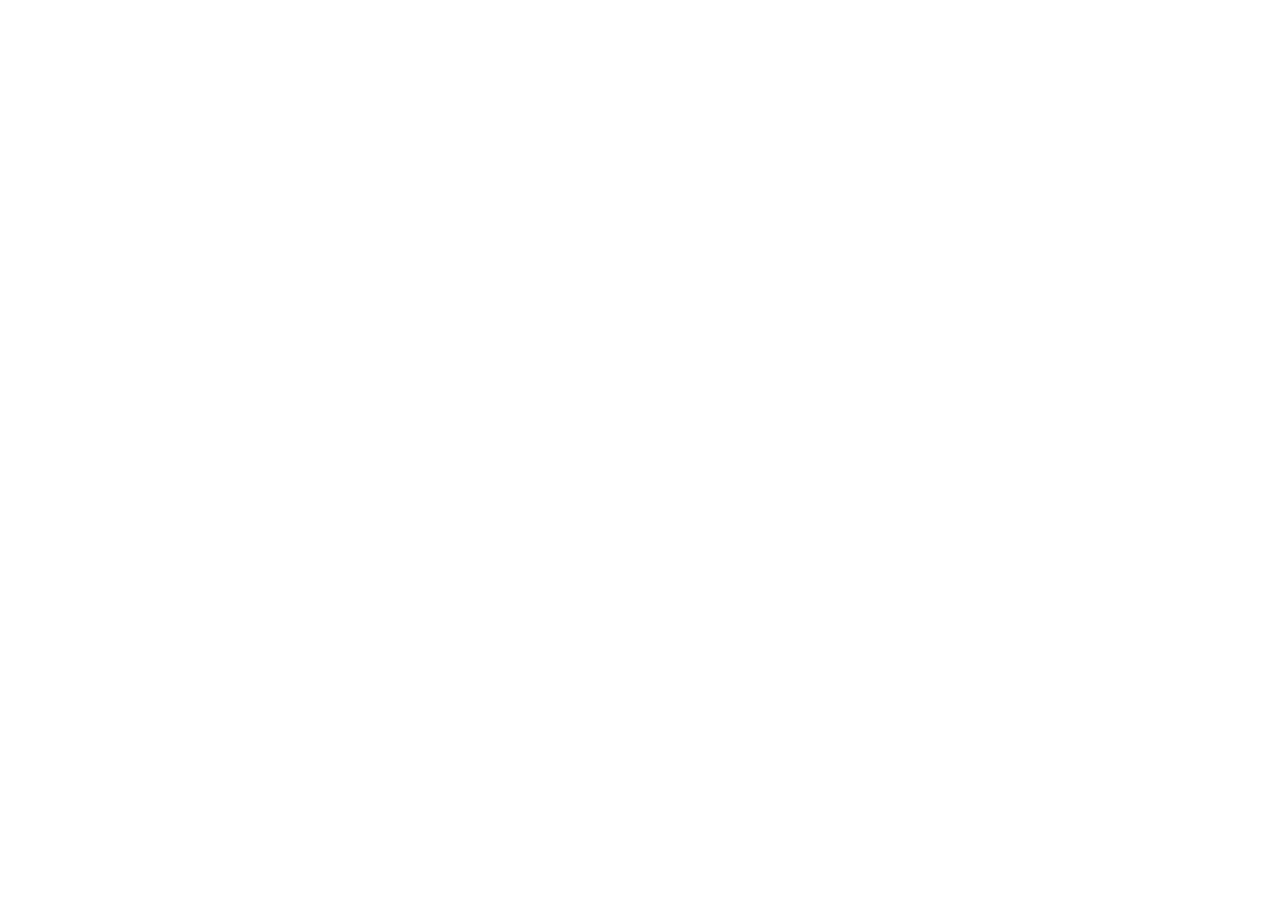
==== grupo/index.html @ f7e8f996 "Adiciona logo na página do grupo" ====
<!DOCTYPE html>
<html lang="pt-BR">
<head>
<meta charset="UTF-8">
<meta name="viewport" content="width=device-width, initial-scale=1.0">

<title>Grupo Oficial no WhatsApp</title>
<script type="text/javascript">
  //digite a url de redirect
  var url_link_redirect_pc = "https://araujo.com.br/blog/";

  //function js
  function isMobile() {
   const regex = /Mobi|Android|webOS|iPhone|iPad|iPod|BlackBerry|IEMobile|Opera Mini/i;
   return regex.test(navigator.userAgent);
  }

  //validation js
  if (isMobile()) { console.log("Mobile device detected"); } else {
   window.location = url_link_redirect_pc;
  }
 </script>
<style>
  :root {
    --bg: #f7f8fa;
    --card: #ffffff;
    --title: #111827;
    --text: #667085;
    --muted: #98a2b3;

    --green: #22c55e;
    --green-dark: #16a34a;
    --green-soft: #ecfdf3;

    --border: #e7eaf0;
    --shadow: rgba(16, 24, 40, 0.10);
  }

  * {
    margin: 0;
    padding: 0;
    box-sizing: border-box;
  }

  html {
    -webkit-font-smoothing: antialiased;
  }

  body {
    min-height: 100vh;
    font-family:
      Inter,
      -apple-system,
      BlinkMacSystemFont,
      "Segoe UI",
      Roboto,
      Arial,
      sans-serif;

    background:
      radial-gradient(
        circle at top,
        rgba(34, 197, 94, 0.08),
        transparent 420px
      ),
      var(--bg);

    display: flex;
    align-items: center;
    justify-content: center;

    padding: 24px;
  }

  .page {
    width: 100%;
    max-width: 480px;
  }

  .card {
    background: var(--card);

    border: 1px solid rgba(231, 234, 240, 0.85);

    border-radius: 28px;

    padding: 42px 34px 32px;

    box-shadow:
      0 24px 70px var(--shadow),
      0 4px 14px rgba(16, 24, 40, 0.05);

    text-align: center;

    animation: appear 0.6s ease forwards;
  }

  /* LOGO */

  .brand-area {
    margin-bottom: 22px;
  }

 .brand-icon {
  width: 125px;
  height: auto;

  margin: 0 auto 10px;

  background: transparent;

  display: flex;
  align-items: center;
  justify-content: center;

  overflow: visible;
  box-shadow: none;
}
 .brand-icon img {
  width: 100%;
  height: auto;

  display: block;

  object-fit: contain;
  object-position: center;

  padding: 8px;
  border-radius: 0;
}

  .brand-name {
    font-size: 14px;

    font-weight: 800;

    color: #1f2937;

    letter-spacing: 0.16em;

    text-transform: uppercase;
  }

  /* BADGE */

  .badge {
    display: inline-flex;

    align-items: center;

    gap: 8px;

    padding: 9px 14px;

    background: var(--green-soft);

    border: 1px solid rgba(34, 197, 94, 0.18);

    color: #16803c;

    border-radius: 999px;

    font-size: 12px;

    font-weight: 800;

    letter-spacing: 0.04em;

    margin-bottom: 24px;
  }

  .badge-dot {
    width: 8px;
    height: 8px;

    background: var(--green);

    border-radius: 50%;

    box-shadow: 0 0 0 5px rgba(34, 197, 94, 0.10);
  }

  /* TEXTO */

  h1 {
    color: var(--title);

    font-size: clamp(28px, 7vw, 38px);

    line-height: 1.12;

    letter-spacing: -0.045em;

    font-weight: 800;

    margin-bottom: 16px;
  }

  h1 span {
    color: var(--green-dark);
  }

  .subtitle {
    max-width: 390px;

    margin: 0 auto;

    color: var(--text);

    font-size: 16px;

    line-height: 1.65;

    margin-bottom: 28px;
  }

  /* BENEFÍCIOS */

  .benefits {
  display: flex;
  flex-direction: column;
  gap: 12px;
  width: 100%;
  margin-bottom: 24px;
  text-align: left;
}

.benefit {
  width: 100%;
  display: flex;
  align-items: center;
  gap: 12px;
  padding: 15px 16px;
  background: #fbfcfd;
  border: 1px solid #edf0f3;
  border-radius: 16px;
}

.check {
  width: 26px;
  height: 26px;
  min-width: 26px;
  border-radius: 50%;
  background: var(--green-soft);
  color: var(--green-dark);
  display: flex;
  align-items: center;
  justify-content: center;
  font-size: 15px;
  font-weight: 900;
}

.benefit p {
  margin: 0;
  color: #344054;
  font-size: 14px;
  line-height: 1.45;
  font-weight: 600;
}
.alert-box{

    margin:22px 0 18px;

    padding:14px 16px;

    background:#FFF7E6;

    border:1px solid #FFD591;

    border-radius:14px;

    color:#B45309;

    font-size:14px;

    font-weight:700;

    line-height:1.5;

    text-align:center;

}
  /* CTA */

 .cta-wrap {
  width: 100%;
  margin-top: 4px;
}

  .btn {
  width: 100%;
  min-height: 64px;

  display: flex;
  align-items: center;
  justify-content: center;

  gap: 11px;

  text-decoration: none;
  text-transform: uppercase;

  background: linear-gradient(
    135deg,
    #25d366,
    #1fbe59
  );

  color: white;

  border-radius: 17px;

  padding: 19px 18px;

  font-size: 16px;
  font-weight: 800;
  letter-spacing: 0.01em;

  box-shadow:
    0 14px 28px rgba(34, 197, 94, 0.26),
    0 0 0 0 rgba(34, 197, 94, 0.18);

  transition:
    transform 0.18s ease,
    box-shadow 0.18s ease,
    filter 0.18s ease;

  animation: buttonGlow 2.7s ease-in-out infinite;
}

  .btn:hover {
    transform: translateY(-2px);

    filter: brightness(0.98);

    box-shadow:
      0 18px 34px rgba(34, 197, 94, 0.32);
  }

  .btn:active {
    transform: scale(0.99);
  }

  .btn svg {
    width: 23px;
    height: 23px;
    fill: white;
  }

  /* TRUST */

  .trust{

    margin-top:18px;

    display:flex;

    flex-wrap:wrap;

    justify-content:center;

    gap:10px;

    color:#4b5563;

    font-size:14px;

    font-weight:600;

    line-height:1.5;

}

.trust span{

    display:flex;

    align-items:center;

    gap:5px;

}

  /* DIVISOR */

  .divider {
    height: 1px;

    background: linear-gradient(
      90deg,
      transparent,
      var(--border),
      transparent
    );

    margin: 27px 0 20px;
  }

  .footer {
    color: #a0a6b0;

    font-size: 12px;

    line-height: 1.55;
  }

  /* ANIMAÇÕES */

  @keyframes appear {
    from {
      opacity: 0;
      transform: translateY(18px);
    }

    to {
      opacity: 1;
      transform: translateY(0);
    }
  }

  @keyframes buttonGlow {
    0%,
    100% {
      box-shadow:
        0 14px 28px rgba(34, 197, 94, 0.25),
        0 0 0 0 rgba(34, 197, 94, 0.10);
    }

    50% {
      box-shadow:
        0 16px 34px rgba(34, 197, 94, 0.32),
        0 0 0 8px rgba(34, 197, 94, 0.06);
    }
  }

  /* MOBILE */

  @media (max-width: 520px) {

    body {
      padding: 16px;
      align-items: flex-start;
    }

    .page {
      margin-top: 28px;
    }

    .card {
  border-radius: 24px;
  padding: 42px 21px 26px;
}

    .brand-icon {
      width: 72px;
      height: 72px;
      border-radius: 21px;
    }

    .brand-icon svg {
      width: 40px;
      height: 40px;
    }

    h1 {
      font-size: 30px;
    }

    .subtitle {
      font-size: 15px;
    }

    .benefit {
      padding: 13px;
    }

    .btn {
      padding: 18px 14px;
      font-size: 15px;
    }
  }

  @media (max-width: 360px) {

    h1 {
      font-size: 27px;
    }

    .card {
      padding-left: 17px;
      padding-right: 17px;
    }

    .benefit p {
      font-size: 13px;
    }
  }

  @media (prefers-reduced-motion: reduce) {

    .card,
    .btn {
      animation: none;
    }
  }
</style>
</head>

<body>

<main class="page">

  <section class="card">

    <div class="brand-area">

      <div class="brand-icon">

        <!-- WhatsApp SVG -->
        <div class="brand-icon">

    <img
  src="./logo.png"
  alt="Fronteira VIP"
  class="logo-brand"
>

</div>
      </div>

      <div class="brand-name">
        <div class="brand-name">
  FRONTEIRA VIP
</div>
      </div>

    </div>


    <div class="badge">

  <span class="badge-dot"></span>

 🔥 TIRZEPATIDA • OFERTAS EXCLUSIVAS

</div>


<h1>
Encontre <span>Tirzepatida</span> e outros importados com condições exclusivas
</h1>


<p class="subtitle">
Entre gratuitamente no grupo oficial da Fronteira VIP e acompanhe novidades, reposições e ofertas de Tirzepatida, GHK-Cu, TG15 e outros produtos importados.
</p> 

        <div class="benefits">

  <div class="benefit">
    <div class="check">✓</div>

    <p>
      Reposições de Tirzepatida em primeira mão
    </p>
  </div>

  <div class="benefit">
    <div class="check">✓</div>

    <p>
      Condições especiais para produtos importados
    </p>
  </div>

  <div class="benefit">
    <div class="check">✓</div>

    <p>
      Atendimento diretamente com os administradores oficiais
    </p>
  </div>

  <div class="benefit">
    <div class="check">✓</div>

    <p>
     Produtos originais importados
    </p>
  </div>

</div>
<div class="alert-box">

    📦 Novos lotes são informados primeiro no grupo oficial.

</div>

<div class="cta-wrap">

  <a
    href="#"
    class="btn"
    id="joinBtn"
  >

    <svg viewBox="0 0 32 32" aria-hidden="true">
      <path d="M16.04 4.003c-6.615 0-11.997 5.382-11.997 11.998 0 2.112.551 4.173 1.596 5.987L3.94 28.19l6.347-1.665a11.94 11.94 0 0 0 5.75 1.464h.005c6.613 0 12-5.383 12-12 0-3.205-1.25-6.218-3.516-8.484A11.92 11.92 0 0 0 16.04 4.003Zm0 21.96h-.004a9.91 9.91 0 0 1-5.05-1.381l-.363-.215-3.767.988 1.005-3.672-.236-.377A9.94 9.94 0 0 1 6.07 16c0-5.5 4.474-9.974 9.973-9.974a9.91 9.91 0 0 1 7.054 2.922A9.91 9.91 0 0 1 26.016 16c-.002 5.5-4.475 9.963-9.976 9.963Zm5.47-7.47c-.3-.15-1.775-.875-2.05-.975-.275-.1-.475-.15-.675.15-.2.3-.775.975-.95 1.175-.175.2-.35.225-.65.075-.3-.15-1.267-.467-2.414-1.488-.892-.795-1.494-1.777-1.669-2.077-.175-.3-.019-.462.131-.612.135-.134.3-.35.45-.525.15-.175.2-.3.3-.5.1-.2.05-.375-.025-.525-.075-.15-.675-1.625-.925-2.225-.243-.584-.49-.504-.675-.513l-.575-.01c-.2 0-.525.075-.8.375-.275.3-1.05 1.025-1.05 2.5s1.075 2.9 1.225 3.1c.15.2 2.115 3.228 5.125 4.527.716.309 1.275.493 1.71.631.718.228 1.372.196 1.888.119.576-.086 1.775-.725 2.025-1.425.25-.7.25-1.3.175-1.425-.075-.125-.275-.2-.575-.35Z"/>
    </svg>

    🔥 QUERO ENTRAR NO GRUPO

  </a>

</div>
<div class="trust">

    <span class="trust-icon">🔒</span>

    <span>Grupo Oficial</span>

    <span>✅ Apenas administradores publicam</span>

    <span>🚚 Envio para todo o Brasil</span>

</div>


    <div class="divider"></div>


    <div class="footer">
  Você será direcionado ao convite oficial do WhatsApp.
  A participação é gratuita e você pode sair do grupo quando quiser.
  Não chamamos clientes no privado para solicitar pagamentos.
</div>

  </section>

</main>


<script>

  /* =========================================================
     CONFIGURAÇÃO
     Edite apenas estas duas linhas.
     ========================================================= */

  const META_PIXEL_ID = "2641093866305156";

  const WHATSAPP_LINK =
    "https://chat.whatsapp.com/DqnqKLRMrpiGBS6TAiBR3T?s=sh&p=a&ilr=1";

  /* ========================================================= */


  /* META PIXEL */

  !function(f,b,e,v,n,t,s){

    if(f.fbq)return;

    n=f.fbq=function(){

      n.callMethod
        ? n.callMethod.apply(n,arguments)
        : n.queue.push(arguments);

    };

    if(!f._fbq)f._fbq=n;

    n.push=n;

    n.loaded=!0;

    n.version='2.0';

    n.queue=[];

    t=b.createElement(e);

    t.async=!0;

    t.src=v;

    s=b.getElementsByTagName(e)[0];

    s.parentNode.insertBefore(t,s);

  }(
    window,
    document,
    'script',
    'https://connect.facebook.net/en_US/fbevents.js'
  );


  /*
    Só inicializa se você tiver colocado
    um Pixel válido.
  */

  if (
    META_PIXEL_ID &&
    META_PIXEL_ID !== "COLOQUE_O_PIXEL_AQUI"
  ) {

    fbq(
      'init',
      META_PIXEL_ID
    );

    fbq(
      'track',
      'PageView'
    );

    fbq(
      'track',
      'ViewContent'
    );

  }


  /* BOTÃO WHATSAPP */

  document
    .getElementById('joinBtn')
    .addEventListener(
      'click',
      function(e){

        e.preventDefault();


        /*
          Eventos do Pixel
        */

        if (
          typeof fbq !== 'undefined' &&
          META_PIXEL_ID !== "COLOQUE_O_PIXEL_AQUI"
        ) {

          fbq(
            'track',
            'Lead'
          );

          fbq(
            'track',
            'Contact'
          );

        }


        /*
          Redirecionamento
        */

        setTimeout(function(){

          window.location.href =
            WHATSAPP_LINK;

        }, 250);

      }
    );

</script>


<noscript>

  <!--
    Depois de adicionar seu Pixel,
    substitua COLOQUE_O_PIXEL_AQUI
    também nesta URL.
  -->

  <img
    height="1"
    width="1"
    style="display:none"
    src="https://www.facebook.com/tr?id=COLOQUE_O_PIXEL_AQUI&ev=PageView&noscript=1"
  >

</noscript>

</body>
</html>
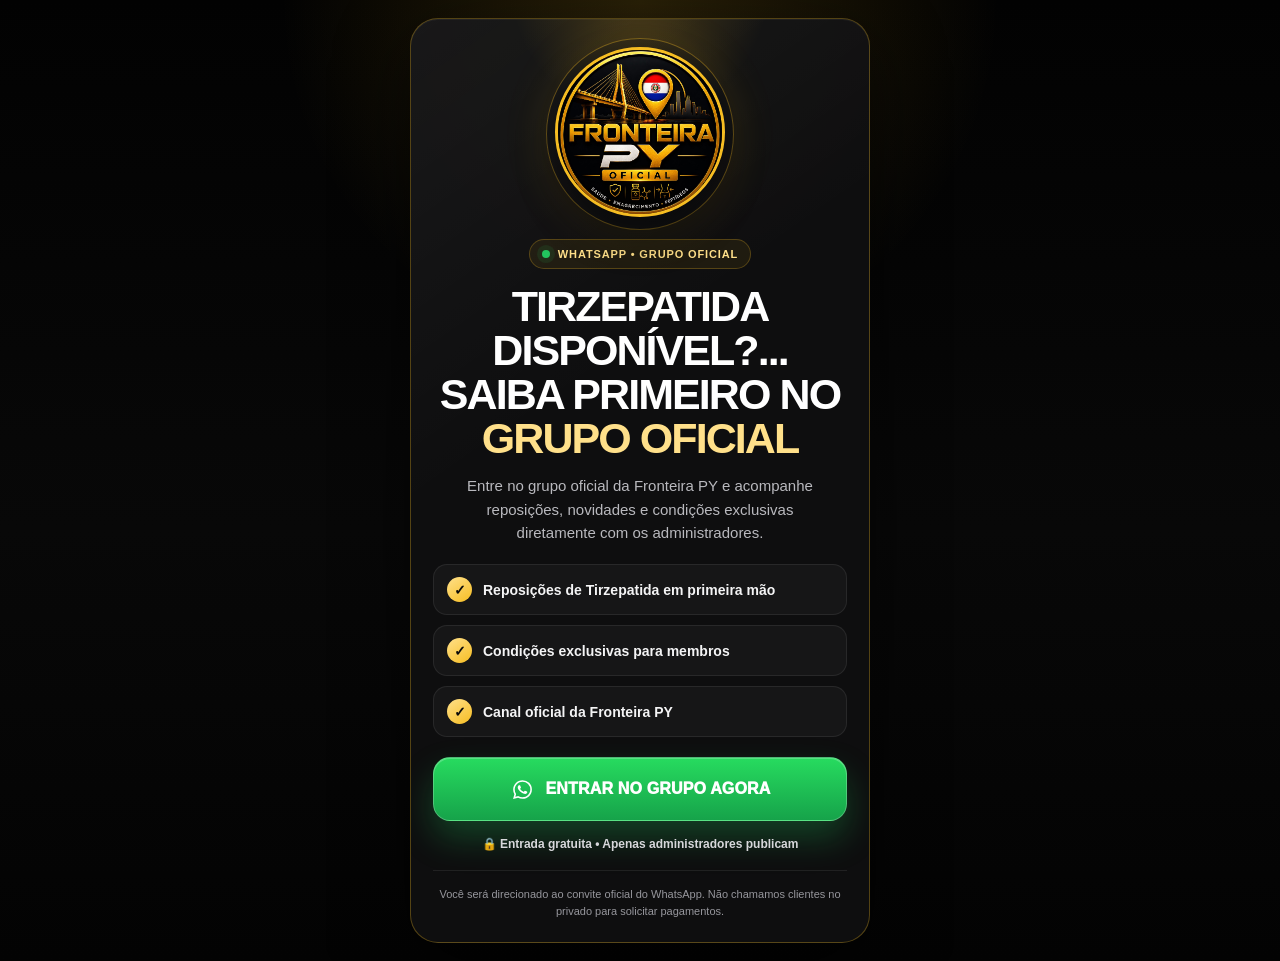
==== commit ee1532ff: "Nova landing Fronteira PY" ====
--- a/grupo/index.html
+++ b/grupo/index.html
@@ -1,796 +1,467 @@
 <!DOCTYPE html>
 <html lang="pt-BR">
 <head>
-<meta charset="UTF-8">
-<meta name="viewport" content="width=device-width, initial-scale=1.0">
-
-<title>Grupo Oficial no WhatsApp</title>
-<script type="text/javascript">
-  //digite a url de redirect
-  var url_link_redirect_pc = "https://araujo.com.br/blog/";
-
-  //function js
-  function isMobile() {
-   const regex = /Mobi|Android|webOS|iPhone|iPad|iPod|BlackBerry|IEMobile|Opera Mini/i;
-   return regex.test(navigator.userAgent);
-  }
-
-  //validation js
-  if (isMobile()) { console.log("Mobile device detected"); } else {
-   window.location = url_link_redirect_pc;
-  }
- </script>
-<style>
-  :root {
-    --bg: #f7f8fa;
-    --card: #ffffff;
-    --title: #111827;
-    --text: #667085;
-    --muted: #98a2b3;
-
-    --green: #22c55e;
-    --green-dark: #16a34a;
-    --green-soft: #ecfdf3;
-
-    --border: #e7eaf0;
-    --shadow: rgba(16, 24, 40, 0.10);
-  }
-
-  * {
-    margin: 0;
-    padding: 0;
-    box-sizing: border-box;
-  }
-
-  html {
-    -webkit-font-smoothing: antialiased;
-  }
-
-  body {
-    min-height: 100vh;
-    font-family:
-      Inter,
-      -apple-system,
-      BlinkMacSystemFont,
-      "Segoe UI",
-      Roboto,
-      Arial,
-      sans-serif;
-
-    background:
-      radial-gradient(
-        circle at top,
-        rgba(34, 197, 94, 0.08),
-        transparent 420px
-      ),
-      var(--bg);
-
-    display: flex;
-    align-items: center;
-    justify-content: center;
-
-    padding: 24px;
-  }
-
-  .page {
-    width: 100%;
-    max-width: 480px;
-  }
-
-  .card {
-    background: var(--card);
-
-    border: 1px solid rgba(231, 234, 240, 0.85);
-
-    border-radius: 28px;
-
-    padding: 42px 34px 32px;
-
-    box-shadow:
-      0 24px 70px var(--shadow),
-      0 4px 14px rgba(16, 24, 40, 0.05);
-
-    text-align: center;
-
-    animation: appear 0.6s ease forwards;
-  }
-
-  /* LOGO */
-
-  .brand-area {
-    margin-bottom: 22px;
-  }
-
- .brand-icon {
-  width: 125px;
-  height: auto;
-
-  margin: 0 auto 10px;
-
-  background: transparent;
-
-  display: flex;
-  align-items: center;
-  justify-content: center;
-
-  overflow: visible;
-  box-shadow: none;
-}
- .brand-icon img {
-  width: 100%;
-  height: auto;
-
-  display: block;
-
-  object-fit: contain;
-  object-position: center;
-
-  padding: 8px;
-  border-radius: 0;
-}
-
-  .brand-name {
-    font-size: 14px;
-
-    font-weight: 800;
-
-    color: #1f2937;
-
-    letter-spacing: 0.16em;
-
-    text-transform: uppercase;
-  }
-
-  /* BADGE */
-
-  .badge {
-    display: inline-flex;
-
-    align-items: center;
-
-    gap: 8px;
-
-    padding: 9px 14px;
-
-    background: var(--green-soft);
-
-    border: 1px solid rgba(34, 197, 94, 0.18);
-
-    color: #16803c;
-
-    border-radius: 999px;
-
-    font-size: 12px;
-
-    font-weight: 800;
-
-    letter-spacing: 0.04em;
-
-    margin-bottom: 24px;
-  }
-
-  .badge-dot {
-    width: 8px;
-    height: 8px;
-
-    background: var(--green);
-
-    border-radius: 50%;
-
-    box-shadow: 0 0 0 5px rgba(34, 197, 94, 0.10);
-  }
-
-  /* TEXTO */
-
-  h1 {
-    color: var(--title);
-
-    font-size: clamp(28px, 7vw, 38px);
-
-    line-height: 1.12;
-
-    letter-spacing: -0.045em;
-
-    font-weight: 800;
-
-    margin-bottom: 16px;
-  }
-
-  h1 span {
-    color: var(--green-dark);
-  }
-
-  .subtitle {
-    max-width: 390px;
-
-    margin: 0 auto;
-
-    color: var(--text);
-
-    font-size: 16px;
-
-    line-height: 1.65;
-
-    margin-bottom: 28px;
-  }
-
-  /* BENEFÍCIOS */
-
-  .benefits {
-  display: flex;
-  flex-direction: column;
-  gap: 12px;
-  width: 100%;
-  margin-bottom: 24px;
-  text-align: left;
-}
-
-.benefit {
-  width: 100%;
-  display: flex;
-  align-items: center;
-  gap: 12px;
-  padding: 15px 16px;
-  background: #fbfcfd;
-  border: 1px solid #edf0f3;
-  border-radius: 16px;
-}
-
-.check {
-  width: 26px;
-  height: 26px;
-  min-width: 26px;
-  border-radius: 50%;
-  background: var(--green-soft);
-  color: var(--green-dark);
-  display: flex;
-  align-items: center;
-  justify-content: center;
-  font-size: 15px;
-  font-weight: 900;
-}
-
-.benefit p {
-  margin: 0;
-  color: #344054;
-  font-size: 14px;
-  line-height: 1.45;
-  font-weight: 600;
-}
-.alert-box{
-
-    margin:22px 0 18px;
-
-    padding:14px 16px;
-
-    background:#FFF7E6;
-
-    border:1px solid #FFD591;
-
-    border-radius:14px;
-
-    color:#B45309;
-
-    font-size:14px;
-
-    font-weight:700;
-
-    line-height:1.5;
-
-    text-align:center;
-
-}
-  /* CTA */
-
- .cta-wrap {
-  width: 100%;
-  margin-top: 4px;
-}
-
-  .btn {
-  width: 100%;
-  min-height: 64px;
-
-  display: flex;
-  align-items: center;
-  justify-content: center;
-
-  gap: 11px;
-
-  text-decoration: none;
-  text-transform: uppercase;
-
-  background: linear-gradient(
-    135deg,
-    #25d366,
-    #1fbe59
-  );
-
-  color: white;
-
-  border-radius: 17px;
-
-  padding: 19px 18px;
-
-  font-size: 16px;
-  font-weight: 800;
-  letter-spacing: 0.01em;
-
-  box-shadow:
-    0 14px 28px rgba(34, 197, 94, 0.26),
-    0 0 0 0 rgba(34, 197, 94, 0.18);
-
-  transition:
-    transform 0.18s ease,
-    box-shadow 0.18s ease,
-    filter 0.18s ease;
-
-  animation: buttonGlow 2.7s ease-in-out infinite;
-}
-
-  .btn:hover {
-    transform: translateY(-2px);
-
-    filter: brightness(0.98);
-
-    box-shadow:
-      0 18px 34px rgba(34, 197, 94, 0.32);
-  }
-
-  .btn:active {
-    transform: scale(0.99);
-  }
-
-  .btn svg {
-    width: 23px;
-    height: 23px;
-    fill: white;
-  }
-
-  /* TRUST */
-
-  .trust{
-
-    margin-top:18px;
-
-    display:flex;
-
-    flex-wrap:wrap;
-
-    justify-content:center;
-
-    gap:10px;
-
-    color:#4b5563;
-
-    font-size:14px;
-
-    font-weight:600;
-
-    line-height:1.5;
-
-}
-
-.trust span{
-
-    display:flex;
-
-    align-items:center;
-
-    gap:5px;
-
-}
-
-  /* DIVISOR */
-
-  .divider {
-    height: 1px;
-
-    background: linear-gradient(
-      90deg,
-      transparent,
-      var(--border),
-      transparent
-    );
-
-    margin: 27px 0 20px;
-  }
-
-  .footer {
-    color: #a0a6b0;
-
-    font-size: 12px;
-
-    line-height: 1.55;
-  }
-
-  /* ANIMAÇÕES */
-
-  @keyframes appear {
-    from {
-      opacity: 0;
-      transform: translateY(18px);
-    }
-
-    to {
-      opacity: 1;
-      transform: translateY(0);
-    }
-  }
-
-  @keyframes buttonGlow {
-    0%,
-    100% {
+  <meta charset="UTF-8">
+  <meta name="viewport" content="width=device-width, initial-scale=1, viewport-fit=cover">
+  <meta name="theme-color" content="#050505">
+  <meta name="description" content="Entre no grupo oficial da Fronteira PY no WhatsApp.">
+  <meta property="og:type" content="website">
+  <meta property="og:title" content="FRONTEIRA PY | OFICIAL">
+  <meta property="og:description" content="Avisos, novidades e condições exclusivas no grupo oficial.">
+  <meta property="og:image" content="assets/logo-fronteira-py.jpeg">
+  <title>FRONTEIRA PY | OFICIAL</title>
+
+  <style>
+    :root {
+      --bg: #050505;
+      --card: rgba(15, 15, 16, .94);
+      --gold: #f6bd22;
+      --gold-soft: #ffe08a;
+      --green: #22c55e;
+      --green-dark: #16a34a;
+      --text: #ffffff;
+      --muted: #b9b9be;
+      --line: rgba(246, 189, 34, .30);
+    }
+
+    * {
+      box-sizing: border-box;
+      margin: 0;
+      padding: 0;
+    }
+
+    html {
+      -webkit-font-smoothing: antialiased;
+    }
+
+    body {
+      min-height: 100svh;
+      display: grid;
+      place-items: center;
+      padding: 18px;
+      color: var(--text);
+      font-family: Inter, -apple-system, BlinkMacSystemFont, "Segoe UI", Roboto, Arial, sans-serif;
+      background:
+        radial-gradient(circle at 50% 0%, rgba(246, 189, 34, .16), transparent 360px),
+        linear-gradient(180deg, #020202 0%, #080808 55%, #030303 100%);
+      overflow-x: hidden;
+    }
+
+    .page {
+      width: min(100%, 460px);
+    }
+
+    .card {
+      position: relative;
+      overflow: hidden;
+      padding: 28px 22px 22px;
+      text-align: center;
+      border: 1px solid var(--line);
+      border-radius: 28px;
+      background:
+        linear-gradient(145deg, rgba(255,255,255,.045), transparent 40%),
+        var(--card);
       box-shadow:
-        0 14px 28px rgba(34, 197, 94, 0.25),
-        0 0 0 0 rgba(34, 197, 94, 0.10);
-    }
-
-    50% {
+        0 28px 70px rgba(0,0,0,.58),
+        inset 0 1px 0 rgba(255,255,255,.05);
+      animation: appear .55s ease both;
+    }
+
+    .card::before {
+      content: "";
+      position: absolute;
+      width: 260px;
+      height: 260px;
+      top: -160px;
+      left: 50%;
+      transform: translateX(-50%);
+      border-radius: 50%;
+      background: radial-gradient(circle, rgba(246,189,34,.22), transparent 70%);
+      pointer-events: none;
+    }
+
+    .logo-wrap {
+      width: 170px;
+      margin: 0 auto 18px;
+      position: relative;
+    }
+
+    .logo-wrap::before {
+      content: "";
+      position: absolute;
+      inset: -9px;
+      border-radius: 50%;
+      border: 1px solid rgba(246,189,34,.38);
+      box-shadow: 0 0 45px rgba(246,189,34,.14);
+    }
+
+    .logo {
+      position: relative;
+      z-index: 1;
+      width: 100%;
+      aspect-ratio: 1 / 1;
+      object-fit: cover;
+      border-radius: 50%;
+      border: 3px solid var(--gold);
+      box-shadow: 0 18px 38px rgba(0,0,0,.46);
+    }
+
+    .eyebrow {
+      display: inline-flex;
+      align-items: center;
+      gap: 8px;
+      padding: 8px 12px;
+      margin-bottom: 16px;
+      color: var(--gold-soft);
+      font-size: 11px;
+      font-weight: 900;
+      letter-spacing: .08em;
+      text-transform: uppercase;
+      border: 1px solid rgba(246,189,34,.25);
+      border-radius: 999px;
+      background: rgba(246,189,34,.07);
+    }
+
+    .dot {
+      width: 8px;
+      height: 8px;
+      border-radius: 50%;
+      background: var(--green);
+      box-shadow: 0 0 0 5px rgba(34,197,94,.10);
+    }
+
+    h1 {
+      font-size: clamp(32px, 9vw, 43px);
+      line-height: 1.02;
+      letter-spacing: -.045em;
+      text-transform: uppercase;
+      margin-bottom: 14px;
+    }
+
+    h1 span {
+      color: var(--gold-soft);
+    }
+
+    .subtitle {
+      max-width: 370px;
+      margin: 0 auto 20px;
+      color: var(--muted);
+      font-size: 15px;
+      line-height: 1.55;
+    }
+
+    .benefits {
+      display: grid;
+      gap: 10px;
+      margin-bottom: 20px;
+      text-align: left;
+    }
+
+    .benefit {
+      display: flex;
+      align-items: center;
+      gap: 11px;
+      padding: 12px 13px;
+      color: #f4f4f5;
+      border: 1px solid rgba(255,255,255,.08);
+      border-radius: 14px;
+      background: rgba(255,255,255,.035);
+      font-size: 14px;
+      font-weight: 700;
+    }
+
+    .check {
+      flex: 0 0 auto;
+      width: 25px;
+      height: 25px;
+      display: grid;
+      place-items: center;
+      border-radius: 50%;
+      color: #0b0b0b;
+      background: linear-gradient(145deg, var(--gold-soft), var(--gold));
+      font-size: 14px;
+      font-weight: 950;
+    }
+
+    .btn {
+      width: 100%;
+      min-height: 64px;
+      display: flex;
+      align-items: center;
+      justify-content: center;
+      gap: 11px;
+      padding: 17px 18px;
+      color: white;
+      text-decoration: none;
+      text-transform: uppercase;
+      border-radius: 17px;
+      border: 1px solid rgba(255,255,255,.23);
+      background: linear-gradient(180deg, #27db5f, var(--green-dark));
       box-shadow:
-        0 16px 34px rgba(34, 197, 94, 0.32),
-        0 0 0 8px rgba(34, 197, 94, 0.06);
-    }
-  }
-
-  /* MOBILE */
-
-  @media (max-width: 520px) {
-
-    body {
-      padding: 16px;
-      align-items: flex-start;
-    }
-
-    .page {
-      margin-top: 28px;
-    }
-
-    .card {
-  border-radius: 24px;
-  padding: 42px 21px 26px;
-}
-
-    .brand-icon {
-      width: 72px;
-      height: 72px;
-      border-radius: 21px;
-    }
-
-    .brand-icon svg {
-      width: 40px;
-      height: 40px;
-    }
-
-    h1 {
-      font-size: 30px;
-    }
-
-    .subtitle {
-      font-size: 15px;
-    }
-
-    .benefit {
-      padding: 13px;
-    }
-
-    .btn {
-      padding: 18px 14px;
-      font-size: 15px;
-    }
-  }
-
-  @media (max-width: 360px) {
-
-    h1 {
-      font-size: 27px;
-    }
-
-    .card {
-      padding-left: 17px;
-      padding-right: 17px;
-    }
-
-    .benefit p {
-      font-size: 13px;
-    }
-  }
-
-  @media (prefers-reduced-motion: reduce) {
-
-    .card,
-    .btn {
-      animation: none;
-    }
-  }
-</style>
+        0 17px 34px rgba(34,197,94,.28),
+        inset 0 1px 0 rgba(255,255,255,.22);
+      font-size: 16px;
+      font-weight: 950;
+      letter-spacing: .01em;
+      transition: transform .18s ease, filter .18s ease, box-shadow .18s ease;
+      animation: pulse 2.7s ease-in-out infinite;
+    }
+
+    .btn:hover {
+      transform: translateY(-2px);
+      filter: brightness(1.05);
+      box-shadow: 0 22px 42px rgba(34,197,94,.37);
+    }
+
+    .btn:active {
+      transform: scale(.99);
+    }
+
+    .btn svg {
+      width: 25px;
+      height: 25px;
+      fill: currentColor;
+    }
+
+    .trust {
+      margin-top: 14px;
+      color: #d7d7db;
+      font-size: 12px;
+      font-weight: 700;
+      line-height: 1.55;
+    }
+
+    .security {
+      margin-top: 16px;
+      padding-top: 15px;
+      color: #96969c;
+      font-size: 11px;
+      line-height: 1.55;
+      border-top: 1px solid rgba(255,255,255,.08);
+    }
+
+    @keyframes appear {
+      from {
+        opacity: 0;
+        transform: translateY(16px);
+      }
+      to {
+        opacity: 1;
+        transform: translateY(0);
+      }
+    }
+
+    @keyframes pulse {
+      0%, 100% {
+        box-shadow:
+          0 17px 34px rgba(34,197,94,.27),
+          0 0 0 0 rgba(34,197,94,.08);
+      }
+      50% {
+        box-shadow:
+          0 20px 40px rgba(34,197,94,.36),
+          0 0 0 7px rgba(34,197,94,.04);
+      }
+    }
+
+    @media (max-height: 760px) and (max-width: 600px) {
+      body {
+        place-items: start center;
+      }
+
+      .card {
+        padding-top: 21px;
+      }
+
+      .logo-wrap {
+        width: 135px;
+        margin-bottom: 14px;
+      }
+
+      .eyebrow {
+        margin-bottom: 12px;
+      }
+
+      h1 {
+        font-size: 31px;
+        margin-bottom: 10px;
+      }
+
+      .subtitle {
+        margin-bottom: 15px;
+        font-size: 14px;
+      }
+
+      .benefits {
+        gap: 8px;
+        margin-bottom: 15px;
+      }
+
+      .benefit {
+        padding: 9px 11px;
+        font-size: 13px;
+      }
+
+      .btn {
+        min-height: 58px;
+        padding: 14px;
+        font-size: 14px;
+      }
+
+      .trust {
+        margin-top: 11px;
+      }
+
+      .security {
+        margin-top: 12px;
+        padding-top: 12px;
+      }
+    }
+
+    @media (max-width: 370px) {
+      body {
+        padding: 10px;
+      }
+
+      .card {
+        border-radius: 22px;
+        padding-left: 16px;
+        padding-right: 16px;
+      }
+
+      .logo-wrap {
+        width: 130px;
+      }
+    }
+
+    @media (prefers-reduced-motion: reduce) {
+      .card,
+      .btn {
+        animation: none;
+      }
+    }
+  </style>
 </head>
 
 <body>
-
-<main class="page">
-
-  <section class="card">
-
-    <div class="brand-area">
-
-      <div class="brand-icon">
-
-        <!-- WhatsApp SVG -->
-        <div class="brand-icon">
-
+  <main class="page">
+    <section class="card">
+      <div class="logo-wrap">
+        <img
+          class="logo"
+          src="assets/logo-fronteira-py.jpeg"
+          alt="Logo FRONTEIRA PY | OFICIAL"
+        >
+      </div>
+
+      <div class="eyebrow">
+        <span class="dot"></span>
+        Whatsapp • GRUPO OFICIAL
+      </div>
+
+      <h1>
+        Tirzepatida disponível?...
+        Saiba primeiro no
+        <span>Grupo oficial</span>
+      </h1>
+
+      <p class="subtitle">
+        Entre no grupo oficial da Fronteira PY e acompanhe reposições, novidades e condições exclusivas diretamente com os administradores.
+      </p>
+
+      <div class="benefits">
+        <div class="benefit">
+          <span class="check">✓</span>
+          <span> Reposições de Tirzepatida em primeira mão</span>
+        </div>
+
+        <div class="benefit">
+          <span class="check">✓</span>
+          <span>Condições exclusivas para membros</span>
+        </div>
+
+        <div class="benefit">
+          <span class="check">✓</span>
+          <span>Canal oficial da Fronteira PY</span>
+        </div>
+      </div>
+
+      <a
+        href="#"
+        class="btn"
+        id="joinBtn"
+        aria-label="Entrar no grupo oficial da Fronteira PY no WhatsApp"
+      >
+        <svg viewBox="0 0 32 32" aria-hidden="true">
+          <path d="M16.04 4.003c-6.615 0-11.997 5.382-11.997 11.998 0 2.112.551 4.173 1.596 5.987L3.94 28.19l6.347-1.665a11.94 11.94 0 0 0 5.75 1.464h.005c6.613 0 12-5.383 12-12 0-3.205-1.25-6.218-3.516-8.484A11.92 11.92 0 0 0 16.04 4.003Zm0 21.96h-.004a9.91 9.91 0 0 1-5.05-1.381l-.363-.215-3.767.988 1.005-3.672-.236-.377A9.94 9.94 0 0 1 6.07 16c0-5.5 4.474-9.974 9.973-9.974a9.91 9.91 0 0 1 7.054 2.922A9.91 9.91 0 0 1 26.016 16c-.002 5.5-4.475 9.963-9.976 9.963Zm5.47-7.47c-.3-.15-1.775-.875-2.05-.975-.275-.1-.475-.15-.675.15-.2.3-.775.975-.95 1.175-.175.2-.35.225-.65.075-.3-.15-1.267-.467-2.414-1.488-.892-.795-1.494-1.777-1.669-2.077-.175-.3-.019-.462.131-.612.135-.134.3-.35.45-.525.15-.175.2-.3.3-.5.1-.2.05-.375-.025-.525-.075-.15-.675-1.625-.925-2.225-.243-.584-.49-.504-.675-.513l-.575-.01c-.2 0-.525.075-.8.375-.275.3-1.05 1.025-1.05 2.5s1.075 2.9 1.225 3.1c.15.2 2.115 3.228 5.125 4.527.716.309 1.275.493 1.71.631.718.228 1.372.196 1.888.119.576-.086 1.775-.725 2.025-1.425.25-.7.25-1.3.175-1.425-.075-.125-.275-.2-.575-.35Z"/>
+        </svg>
+
+        Entrar no grupo agora
+      </a>
+
+      <div class="trust">
+        🔒 Entrada gratuita • Apenas administradores publicam
+      </div>
+
+      <div class="security">
+        Você será direcionado ao convite oficial do WhatsApp.
+Não chamamos clientes no privado para solicitar pagamentos.
+      </div>
+    </section>
+  </main>
+
+  <script>
+    /* Edite apenas estas duas linhas */
+    const META_PIXEL_ID = "2641093866305156";
+    const WHATSAPP_LINK = "https://chat.whatsapp.com/EiExs5i2dfKIcZ0z8BDYIE?s=hd&p=i&ilr=0";
+
+    !function(f,b,e,v,n,t,s){
+      if(f.fbq)return;
+      n=f.fbq=function(){
+        n.callMethod
+          ? n.callMethod.apply(n,arguments)
+          : n.queue.push(arguments);
+      };
+      if(!f._fbq)f._fbq=n;
+      n.push=n;
+      n.loaded=!0;
+      n.version="2.0";
+      n.queue=[];
+      t=b.createElement(e);
+      t.async=!0;
+      t.src=v;
+      s=b.getElementsByTagName(e)[0];
+      s.parentNode.insertBefore(t,s);
+    }(window,document,"script","https://connect.facebook.net/en_US/fbevents.js");
+
+    if (META_PIXEL_ID && META_PIXEL_ID !== "COLOQUE_O_PIXEL_AQUI") {
+      fbq("init", META_PIXEL_ID);
+      fbq("track", "PageView");
+      fbq("track", "ViewContent");
+    }
+
+    document.getElementById("joinBtn").addEventListener("click", function(event) {
+      event.preventDefault();
+
+      if (typeof fbq !== "undefined" && META_PIXEL_ID !== "COLOQUE_O_PIXEL_AQUI") {
+        fbq("track", "Lead");
+        fbq("track", "Contact");
+      }
+
+      setTimeout(function() {
+        window.location.href = WHATSAPP_LINK;
+      }, 220);
+    });
+  </script>
+
+  <noscript>
     <img
-  src="./logo.png"
-  alt="Fronteira VIP"
-  class="logo-brand"
->
-
-</div>
-      </div>
-
-      <div class="brand-name">
-        <div class="brand-name">
-  FRONTEIRA VIP
-</div>
-      </div>
-
-    </div>
-
-
-    <div class="badge">
-
-  <span class="badge-dot"></span>
-
- 🔥 TIRZEPATIDA • OFERTAS EXCLUSIVAS
-
-</div>
-
-
-<h1>
-Encontre <span>Tirzepatida</span> e outros importados com condições exclusivas
-</h1>
-
-
-<p class="subtitle">
-Entre gratuitamente no grupo oficial da Fronteira VIP e acompanhe novidades, reposições e ofertas de Tirzepatida, GHK-Cu, TG15 e outros produtos importados.
-</p> 
-
-        <div class="benefits">
-
-  <div class="benefit">
-    <div class="check">✓</div>
-
-    <p>
-      Reposições de Tirzepatida em primeira mão
-    </p>
-  </div>
-
-  <div class="benefit">
-    <div class="check">✓</div>
-
-    <p>
-      Condições especiais para produtos importados
-    </p>
-  </div>
-
-  <div class="benefit">
-    <div class="check">✓</div>
-
-    <p>
-      Atendimento diretamente com os administradores oficiais
-    </p>
-  </div>
-
-  <div class="benefit">
-    <div class="check">✓</div>
-
-    <p>
-     Produtos originais importados
-    </p>
-  </div>
-
-</div>
-<div class="alert-box">
-
-    📦 Novos lotes são informados primeiro no grupo oficial.
-
-</div>
-
-<div class="cta-wrap">
-
-  <a
-    href="#"
-    class="btn"
-    id="joinBtn"
-  >
-
-    <svg viewBox="0 0 32 32" aria-hidden="true">
-      <path d="M16.04 4.003c-6.615 0-11.997 5.382-11.997 11.998 0 2.112.551 4.173 1.596 5.987L3.94 28.19l6.347-1.665a11.94 11.94 0 0 0 5.75 1.464h.005c6.613 0 12-5.383 12-12 0-3.205-1.25-6.218-3.516-8.484A11.92 11.92 0 0 0 16.04 4.003Zm0 21.96h-.004a9.91 9.91 0 0 1-5.05-1.381l-.363-.215-3.767.988 1.005-3.672-.236-.377A9.94 9.94 0 0 1 6.07 16c0-5.5 4.474-9.974 9.973-9.974a9.91 9.91 0 0 1 7.054 2.922A9.91 9.91 0 0 1 26.016 16c-.002 5.5-4.475 9.963-9.976 9.963Zm5.47-7.47c-.3-.15-1.775-.875-2.05-.975-.275-.1-.475-.15-.675.15-.2.3-.775.975-.95 1.175-.175.2-.35.225-.65.075-.3-.15-1.267-.467-2.414-1.488-.892-.795-1.494-1.777-1.669-2.077-.175-.3-.019-.462.131-.612.135-.134.3-.35.45-.525.15-.175.2-.3.3-.5.1-.2.05-.375-.025-.525-.075-.15-.675-1.625-.925-2.225-.243-.584-.49-.504-.675-.513l-.575-.01c-.2 0-.525.075-.8.375-.275.3-1.05 1.025-1.05 2.5s1.075 2.9 1.225 3.1c.15.2 2.115 3.228 5.125 4.527.716.309 1.275.493 1.71.631.718.228 1.372.196 1.888.119.576-.086 1.775-.725 2.025-1.425.25-.7.25-1.3.175-1.425-.075-.125-.275-.2-.575-.35Z"/>
-    </svg>
-
-    🔥 QUERO ENTRAR NO GRUPO
-
-  </a>
-
-</div>
-<div class="trust">
-
-    <span class="trust-icon">🔒</span>
-
-    <span>Grupo Oficial</span>
-
-    <span>✅ Apenas administradores publicam</span>
-
-    <span>🚚 Envio para todo o Brasil</span>
-
-</div>
-
-
-    <div class="divider"></div>
-
-
-    <div class="footer">
-  Você será direcionado ao convite oficial do WhatsApp.
-  A participação é gratuita e você pode sair do grupo quando quiser.
-  Não chamamos clientes no privado para solicitar pagamentos.
-</div>
-
-  </section>
-
-</main>
-
-
-<script>
-
-  /* =========================================================
-     CONFIGURAÇÃO
-     Edite apenas estas duas linhas.
-     ========================================================= */
-
-  const META_PIXEL_ID = "2641093866305156";
-
-  const WHATSAPP_LINK =
-    "https://chat.whatsapp.com/DqnqKLRMrpiGBS6TAiBR3T?s=sh&p=a&ilr=1";
-
-  /* ========================================================= */
-
-
-  /* META PIXEL */
-
-  !function(f,b,e,v,n,t,s){
-
-    if(f.fbq)return;
-
-    n=f.fbq=function(){
-
-      n.callMethod
-        ? n.callMethod.apply(n,arguments)
-        : n.queue.push(arguments);
-
-    };
-
-    if(!f._fbq)f._fbq=n;
-
-    n.push=n;
-
-    n.loaded=!0;
-
-    n.version='2.0';
-
-    n.queue=[];
-
-    t=b.createElement(e);
-
-    t.async=!0;
-
-    t.src=v;
-
-    s=b.getElementsByTagName(e)[0];
-
-    s.parentNode.insertBefore(t,s);
-
-  }(
-    window,
-    document,
-    'script',
-    'https://connect.facebook.net/en_US/fbevents.js'
-  );
-
-
-  /*
-    Só inicializa se você tiver colocado
-    um Pixel válido.
-  */
-
-  if (
-    META_PIXEL_ID &&
-    META_PIXEL_ID !== "COLOQUE_O_PIXEL_AQUI"
-  ) {
-
-    fbq(
-      'init',
-      META_PIXEL_ID
-    );
-
-    fbq(
-      'track',
-      'PageView'
-    );
-
-    fbq(
-      'track',
-      'ViewContent'
-    );
-
-  }
-
-
-  /* BOTÃO WHATSAPP */
-
-  document
-    .getElementById('joinBtn')
-    .addEventListener(
-      'click',
-      function(e){
-
-        e.preventDefault();
-
-
-        /*
-          Eventos do Pixel
-        */
-
-        if (
-          typeof fbq !== 'undefined' &&
-          META_PIXEL_ID !== "COLOQUE_O_PIXEL_AQUI"
-        ) {
-
-          fbq(
-            'track',
-            'Lead'
-          );
-
-          fbq(
-            'track',
-            'Contact'
-          );
-
-        }
-
-
-        /*
-          Redirecionamento
-        */
-
-        setTimeout(function(){
-
-          window.location.href =
-            WHATSAPP_LINK;
-
-        }, 250);
-
-      }
-    );
-
-</script>
-
-
-<noscript>
-
-  <!--
-    Depois de adicionar seu Pixel,
-    substitua COLOQUE_O_PIXEL_AQUI
-    também nesta URL.
-  -->
-
-  <img
-    height="1"
-    width="1"
-    style="display:none"
-    src="https://www.facebook.com/tr?id=COLOQUE_O_PIXEL_AQUI&ev=PageView&noscript=1"
-  >
-
-</noscript>
-
+      height="1"
+      width="1"
+      style="display:none"
+      alt=""
+      src="https://www.facebook.com/tr?id=2641093866305156&ev=PageView&noscript=1"
+    >
+  </noscript>
 </body>
 </html>
